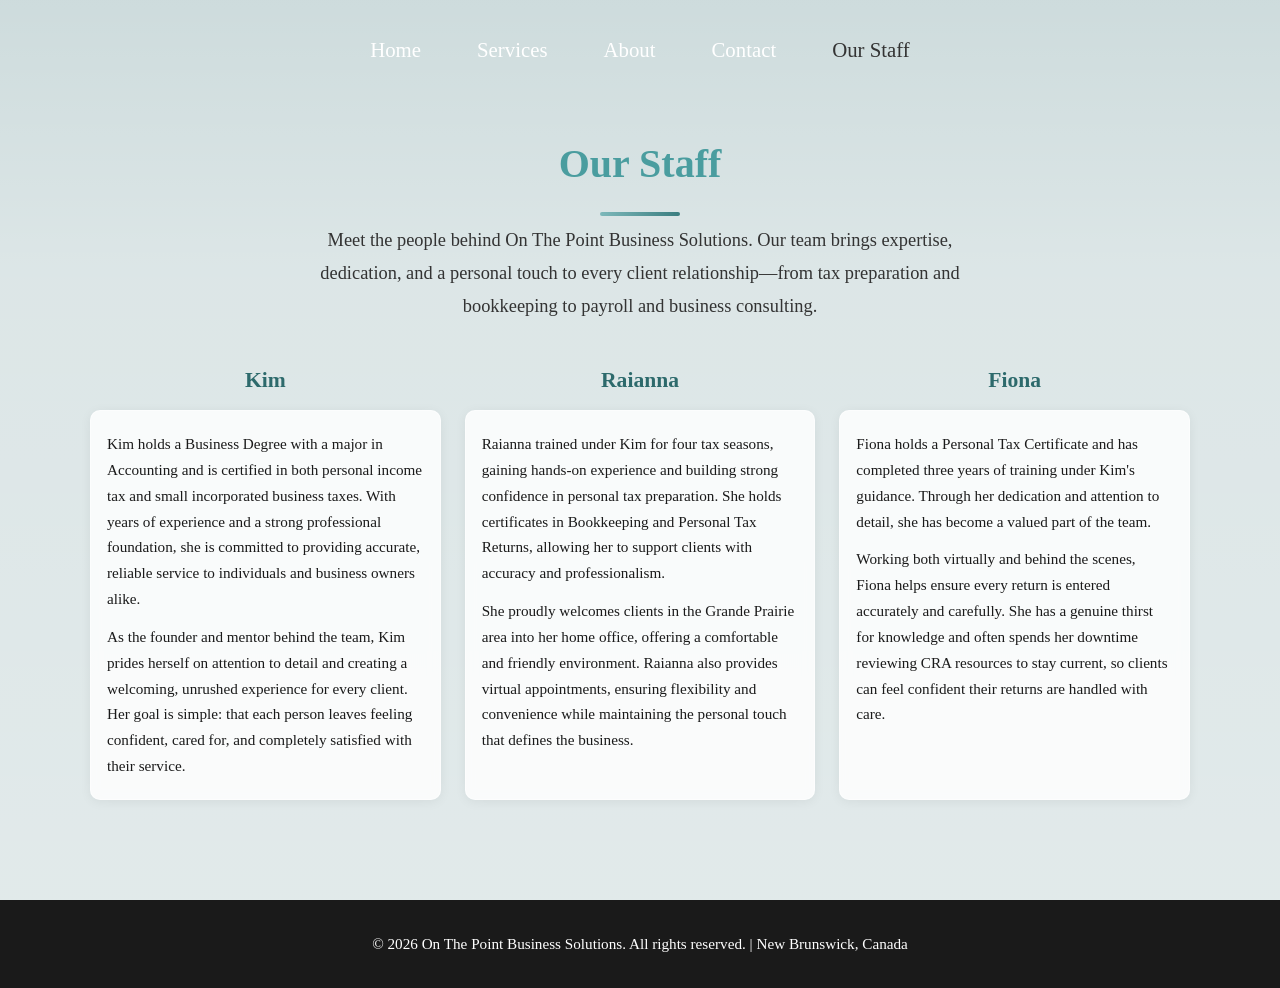
==== staff.html @ 5dba6160 "Add files via upload" ====
<!DOCTYPE html>
<html lang="en">
<head>
    <meta charset="UTF-8">
    <meta name="viewport" content="width=device-width, initial-scale=1.0">
    <title>Our Staff - On The Point Business Solutions</title>
    <link rel="stylesheet" href="styles.css">
    <link rel="stylesheet" href="https://cdnjs.cloudflare.com/ajax/libs/font-awesome/6.0.0/css/all.min.css">
    <style>
        /* All on canadapic – Our Staff bio above, then 3 columns: name above, description in white transparent boxes */
        .staff-hero {
            min-height: 100vh;
            background-image: url('canadapic.png');
            background-size: cover;
            background-position: center;
            background-repeat: no-repeat;
            background-color: #9cb8ba;
            padding: 6rem 1.5rem 4rem;
        }
        .staff-hero-overlay {
            position: absolute;
            inset: 0;
            background: linear-gradient(180deg, rgba(255,255,255,0.5) 0%, rgba(255,255,255,0.65) 30%, rgba(255,255,255,0.7) 100%);
            pointer-events: none;
        }
        .staff-hero-inner {
            position: relative;
            z-index: 1;
            max-width: 1100px;
            margin: 0 auto;
        }
        .staff-hero-inner .staff-title {
            text-align: center;
            margin-bottom: 0.5rem;
        }
        .staff-hero-inner .staff-intro {
            text-align: center;
            margin: 0 0 2.5rem 0;
            max-width: 680px;
            margin-left: auto;
            margin-right: auto;
            margin-bottom: 2.5rem;
        }
        .staff-columns {
            display: grid;
            grid-template-columns: repeat(3, 1fr);
            gap: 1.5rem;
            align-items: stretch;
        }
        .staff-column {
            display: flex;
            flex-direction: column;
            align-items: stretch;
        }
        .staff-name {
            font-size: 1.35rem;
            color: #2d6a6c;
            margin: 0 0 0.75rem 0;
            font-weight: 700;
            text-align: center;
        }
        .staff-bio-box {
            flex: 1;
            min-height: 280px;
            display: flex;
            flex-direction: column;
            background: rgba(255, 255, 255, 0.82);
            backdrop-filter: blur(6px);
            -webkit-backdrop-filter: blur(6px);
            padding: 1.25rem 1rem;
            border-radius: 10px;
            border: 1px solid rgba(255,255,255,0.5);
            box-shadow: 0 2px 12px rgba(0,0,0,0.06);
        }
        .staff-bio-box .staff-bio {
            margin: 0 0 0.75rem 0;
            font-size: 0.95rem;
            color: #1a1a1a;
            line-height: 1.7;
        }
        .staff-bio-box .staff-bio:last-child {
            margin-bottom: 0;
        }
        @media (max-width: 768px) {
            .staff-hero { padding: 5rem 1rem 3rem; }
            .staff-tabs {
                flex-wrap: wrap;
                justify-content: center;
                gap: 0.5rem;
                padding: 0.85rem 0.5rem;
            }
            .staff-tabs a { font-size: 0.95rem; padding: 0.5rem 0.75rem; }
            .staff-hero-inner .staff-title { font-size: 1.85rem; }
            .staff-hero-inner .staff-intro { font-size: 1rem; margin-bottom: 2rem; }
            .staff-columns { grid-template-columns: 1fr; gap: 1.5rem; }
            .staff-bio-box { min-height: 220px; }
            .staff-name { font-size: 1.25rem; }
            .staff-bio-box .staff-bio { font-size: 0.9rem; }
        }
    </style>
</head>
<body class="staff-page">
    <main class="staff-main">
        <section class="staff-hero">
            <nav class="staff-tabs">
                <a href="index.html">Home</a>
                <a href="index.html#services">Services</a>
                <a href="index.html#about">About</a>
                <a href="index.html#contact">Contact</a>
                <a href="staff.html" class="staff-nav-current">Our Staff</a>
            </nav>
            <div class="staff-hero-overlay"></div>
            <div class="staff-hero-inner">
                <h1 class="staff-title">Our Staff</h1>
                <p class="staff-intro">Meet the people behind On The Point Business Solutions. Our team brings expertise, dedication, and a personal touch to every client relationship—from tax preparation and bookkeeping to payroll and business consulting.</p>

                <div class="staff-columns">
                    <div class="staff-column">
                        <h2 class="staff-name">Kim</h2>
                        <div class="staff-bio-box">
                            <p class="staff-bio">Kim holds a Business Degree with a major in Accounting and is certified in both personal income tax and small incorporated business taxes. With years of experience and a strong professional foundation, she is committed to providing accurate, reliable service to individuals and business owners alike.</p>
                            <p class="staff-bio">As the founder and mentor behind the team, Kim prides herself on attention to detail and creating a welcoming, unrushed experience for every client. Her goal is simple: that each person leaves feeling confident, cared for, and completely satisfied with their service.</p>
                        </div>
                    </div>
                    <div class="staff-column">
                        <h2 class="staff-name">Raianna</h2>
                        <div class="staff-bio-box">
                            <p class="staff-bio">Raianna trained under Kim for four tax seasons, gaining hands-on experience and building strong confidence in personal tax preparation. She holds certificates in Bookkeeping and Personal Tax Returns, allowing her to support clients with accuracy and professionalism.</p>
                            <p class="staff-bio">She proudly welcomes clients in the Grande Prairie area into her home office, offering a comfortable and friendly environment. Raianna also provides virtual appointments, ensuring flexibility and convenience while maintaining the personal touch that defines the business.</p>
                        </div>
                    </div>
                    <div class="staff-column">
                        <h2 class="staff-name">Fiona</h2>
                        <div class="staff-bio-box">
                            <p class="staff-bio">Fiona holds a Personal Tax Certificate and has completed three years of training under Kim's guidance. Through her dedication and attention to detail, she has become a valued part of the team.</p>
                            <p class="staff-bio">Working both virtually and behind the scenes, Fiona helps ensure every return is entered accurately and carefully. She has a genuine thirst for knowledge and often spends her downtime reviewing CRA resources to stay current, so clients can feel confident their returns are handled with care.</p>
                        </div>
                    </div>
                </div>
            </div>
        </section>
    </main>

    <footer class="footer">
        <div class="container">
            <p>&copy; 2026 On The Point Business Solutions. All rights reserved. | New Brunswick, Canada</p>
        </div>
    </footer>

    <script src="script.js"></script>
</body>
</html>
---- styles.css ----
/* === MOBILE ONLY SERVICE DESCRIPTION BOX === */
@media (max-width: 768px) {
    .service-description-mobile {
        display: flex;
        flex-direction: column;
        align-items: center;
        justify-content: center;
        background: #fff;
        border-radius: 18px;
        box-shadow: 0 2px 12px rgba(0,0,0,0.10);
        padding: 24px 16px 18px 16px;
        margin: 32px auto 18px auto;
        max-width: 90vw;
        width: 90vw;
        text-align: center;
        z-index: 1001;
    }
    .service-description-mobile p {
        margin: 0 0 18px 0;
        font-size: 1.15rem;
        color: #222;
        font-family: 'Georgia', serif;
        font-weight: 500;
        line-height: 1.4;
    }
    .service-description-mobile .learn-more-btn {
        margin-top: 12px;
        padding: 14px 38px;
        font-size: 1.1rem;
        font-family: 'Georgia', serif;
        font-weight: 500;
        color: #fff;
        background: #6bb7b7;
        border: none;
        border-radius: 30px;
        cursor: pointer;
        box-shadow: 0 2px 8px rgba(0,0,0,0.10);
        outline: none;
        text-decoration: none;
        transition: background 0.2s, box-shadow 0.2s;
    }
    .service-description-mobile .learn-more-btn:hover {
        background: #4a8c8c;
        box-shadow: 0 4px 16px rgba(107,183,183,0.18);
    }
}
/* === FINAL CONSOLIDATED MOBILE CSS - only for mobile === */
@media (max-width: 768px) {
    /* Ensure services section is below hero with spacing on mobile */
    .services {
        margin-top: 0 !important;
        padding-top: 32px !important;
        background: rgba(255,255,255,0.85);
        border-radius: 18px 18px 0 0;
        box-shadow: 0 2px 12px rgba(0,0,0,0.08);
        max-width: 98vw;
        width: 98vw;
        margin-left: auto;
        margin-right: auto;
        position: relative;
        z-index: 2;
    }
    .services .container {
        padding: 0 8px 24px 8px !important;
    }
    .services-grid {
        display: flex;
        flex-direction: column;
        gap: 18px;
    }
    .service-card {
        background: #fff;
        border-radius: 12px;
        box-shadow: 0 1px 6px rgba(0,0,0,0.07);
        padding: 18px 12px;
        margin-bottom: 0;
        text-align: center;
    }
}
@media (max-width: 768px) {
    body {
        min-height: 100vh !important;
        background: url('stretchedout.png') no-repeat center center fixed !important;
        background-size: cover !important;
    }
    .hero {
        min-height: 100vh !important;
        background: none !important;
        display: flex !important;
        flex-direction: column !important;
        align-items: center !important;
        justify-content: flex-start !important;
        padding-top: 48px !important;
    }
    .navbar-container {
        display: flex;
        align-items: center;
        justify-content: space-between;
        width: 100%;
    }
    .hamburger {
        margin-left: auto;
        margin-right: 0;
        display: flex;
    }
    .nav-menu {
        position: absolute;
        top: 60px;
        right: 10px;
        background: rgba(255,255,255,0.97);
        border-radius: 12px;
        box-shadow: 0 2px 12px rgba(0,0,0,0.10);
        width: 180px;
        display: none;
        flex-direction: column;
        z-index: 1002;
    }
    .nav-menu.active {
        display: flex;
    }
    .nav-list {
        flex-direction: column;
        padding: 0;
        margin: 0;
    }
    .nav-item {
        width: 100%;
        text-align: right;
        padding: 12px 18px;
    }
    .nav-link {
        color: #222;
        font-size: 1.1rem;
        text-decoration: none;
        display: block;
        width: 100%;
    }
    .nav-link:active,
    .nav-link:focus {
        color: #6bb7b7;
    }
    .nav-menu,
    .nav-list,
    .nav-item {
        transition: all 0.2s;
    }
    .nav-menu {
        animation: dropdownFadeIn 0.25s;
    }
    @keyframes dropdownFadeIn {
        from { opacity: 0; transform: translateY(-10px); }
        to { opacity: 1; transform: translateY(0); }
    }
    /* Hide nav menu by default on mobile */
    .nav-menu {
        display: none;
    }
    .nav-menu.active {
        display: flex;
    }
    /* Hamburger always visible on mobile */
    .hamburger {
        display: flex !important;
    }
    /* Hide nav menu on desktop */
    @media (min-width: 769px) {
        .nav-menu {
            display: flex !important;
            position: static;
            background: none;
            box-shadow: none;
            width: auto;
        }
        .hamburger {
            display: none !important;
        }
    }
    .hero-solid-box {
        display: flex !important;
        flex-direction: column !important;
        align-items: center !important;
        justify-content: center !important;
        background: #fff !important;
        color: #222 !important;
        border-radius: 14px !important;
        box-shadow: 0 2px 12px rgba(0,0,0,0.10) !important;
        padding: 20px 8px 18px 8px !important;
        margin: 80px auto 18px auto !important;
        max-width: 90vw !important;
        width: 90vw !important;
        text-align: center !important;
        position: relative !important;
        z-index: 10 !important;
    }
    .hero-solid-message {
        font-size: 1.15rem !important;
        margin-bottom: 14px !important;
        line-height: 1.4 !important;
        text-align: center !important;
    }
    .hero-solid-btn {
        padding: 12px 32px !important;
        font-size: 1rem !important;
        margin-top: 8px !important;
        align-self: center !important;
    }
    .about {
        padding: 32px 0 24px 0 !important;
        background: linear-gradient(135deg, #ffffff 0%, rgba(176, 232, 224, 0.15) 100%) !important;
        display: flex !important;
        flex-direction: column !important;
        align-items: center !important;
        justify-content: center !important;
    }
    .about .container {
        width: 100vw !important;
        max-width: 100vw !important;
        padding: 0 8px !important;
        margin: 0 auto !important;
        display: flex !important;
        flex-direction: column !important;
        align-items: center !important;
    }
    .about h2 {
        color: #4a9d9f !important;
        text-align: center !important;
        font-size: 2rem !important;
        margin-bottom: 18px !important;
    }
    .about h2::after {
        content: '';
        display: block;
        width: 80px;
        height: 4px;
        background: linear-gradient(90deg, #7db8ba, #3a7d7f) !important;
        margin: 1rem auto 0 !important;
        border-radius: 2px !important;
    }
    .about-content {
        display: flex !important;
        flex-direction: column !important;
        align-items: center !important;
        width: 100vw !important;
    }
    .about-text {
        max-width: 90vw !important;
        margin: 0 auto !important;
        font-size: 1rem !important;
        color: #000 !important;
        text-align: center !important;
        background: #fff !important;
        padding: 12px 8px !important;
        border-radius: 8px !important;
        box-shadow: 0 2px 10px rgba(0,0,0,0.07) !important;
    }
}
/* === CONSOLIDATED MOBILE CSS === */
@media (max-width: 768px) {
    body {
        min-height: 100vh;
        background: #fff;
    }
    .hero {
        min-height: 100vh;
        background: url('stretchedout.png') no-repeat center center fixed;
        background-size: cover;
        display: flex;
        flex-direction: column;
        align-items: center;
        justify-content: flex-start;
        padding-top: 48px;
    }
    .hero-solid-box {
        display: flex;
        flex-direction: column;
        align-items: center;
        justify-content: center;
        background: #fff;
        color: #222;
        border-radius: 14px;
        box-shadow: 0 2px 12px rgba(0,0,0,0.10);
        padding: 20px 8px 18px 8px;
        margin: 80px auto 18px auto;
        max-width: 90vw;
        width: 90vw;
        text-align: center;
        position: relative;
        z-index: 10;
    }
    .hero-solid-message {
        font-size: 1.15rem;
        margin-bottom: 14px;
        line-height: 1.4;
        text-align: center;
    }
    .hero-solid-btn {
        padding: 12px 32px;
        font-size: 1rem;
        margin-top: 8px;
        align-self: center;
    }
    .about {
        padding: 32px 0 24px 0;
        background: linear-gradient(135deg, #ffffff 0%, rgba(176, 232, 224, 0.15) 100%);
        display: flex;
        flex-direction: column;
        align-items: center;
        justify-content: center;
    }
    .about .container {
        width: 100vw;
        max-width: 100vw;
        padding: 0 8px;
        margin: 0 auto;
        display: flex;
        flex-direction: column;
        align-items: center;
    }
    .about h2 {
        color: #4a9d9f;
        text-align: center;
        font-size: 2rem;
        margin-bottom: 18px;
    }
    .about h2::after {
        content: '';
        display: block;
        width: 80px;
        height: 4px;
        background: linear-gradient(90deg, #7db8ba, #3a7d7f);
        margin: 1rem auto 0;
        border-radius: 2px;
    }
    .about-content {
        display: flex;
        flex-direction: column;
        align-items: center;
        width: 100vw;
    }
    .about-text {
        max-width: 90vw;
        margin: 0 auto;
        font-size: 1rem;
        color: #000;
        text-align: center;
        background: #fff;
        padding: 12px 8px;
        border-radius: 8px;
        box-shadow: 0 2px 10px rgba(0,0,0,0.07);
    }
}
/* === HERO SOLID BOX (DESKTOP ONLY) === */
/* === HERO SOLID BOX (DESKTOP ONLY, CLONED FROM SCREENSHOT) === */
.hero-solid-box {
    display: flex;
    flex-direction: column;
    align-items: center;
    justify-content: center;
    background: rgba(255,255,255,0.75);
    border-radius: 20px;
    box-shadow: 0 4px 16px rgba(0,0,0,0.08);
    padding: 2rem 1rem;
    margin: 2rem auto;
    max-width: 90vw;
    position: relative;
    z-index: 2;
    display: flex;
    align-items: center;
    justify-content: center;
        font-size: 1.3rem;
        color: #222;
        text-align: left;
        position: relative;
        z-index: 3;
    color: #222;
    border-radius: 18px;
    box-shadow: 0 4px 24px rgba(0,0,0,0.13);
    padding: 36px 24px 32px 24px;
    margin: 48px auto 32px auto;
    max-width: 600px;
    width: 90vw;
    text-align: center;
}
.hero-solid-message {
    font-size: 1.5rem;
    font-family: 'Georgia', serif;
    font-weight: 500;
    margin-bottom: 32px;
}
.hero-solid-btn {
    display: inline-block;
    padding: 18px 56px;
    font-size: 1.2rem;
    font-family: 'Georgia', serif;
    font-weight: 700;
    color: #fff;
    background: #6bb7b7;
    border: none;
    border-radius: 30px;
    cursor: pointer;
    box-shadow: 0 2px 16px rgba(0,0,0,0.10);
    outline: none;
    text-decoration: none;
    transition: background 0.2s, box-shadow 0.2s;
}
.hero-solid-btn:hover {
    background: #4a8c8c;
    box-shadow: 0 4px 24px rgba(107,183,183,0.18);
}
@media (max-width: 768px) {
                    .hero {
                        min-height: 100vh;
                        background: url('stretchedout.png') no-repeat center center fixed;
                        background-size: cover;
                        display: flex;
                        flex-direction: column;
                        align-items: center;
                        justify-content: flex-start;
                        padding-top: 48px;
                    }
                    .hero-solid-box {
                        display: flex;
                        flex-direction: column;
                        align-items: center;
                        justify-content: center;
                        background: #fff;
                        color: #222;
                        border-radius: 14px;
                        box-shadow: 0 2px 12px rgba(0,0,0,0.10);
                        padding: 20px 8px 18px 8px;
                        margin: 80px auto 18px auto;
                        max-width: 90vw;
                        width: 90vw;
                        text-align: center;
                        position: relative;
                        z-index: 10;
                    }
                    .hero-solid-message {
                        font-size: 1.15rem;
                        margin-bottom: 14px;
                        line-height: 1.4;
                        text-align: center;
                    }
                    .hero-solid-btn {
                        padding: 12px 32px;
                        font-size: 1rem;
                        margin-top: 8px;
                        align-self: center;
                    }
                    .about {
                        padding: 32px 0 24px 0;
                        background: linear-gradient(135deg, #ffffff 0%, rgba(176, 232, 224, 0.15) 100%);
                        display: flex;
                        flex-direction: column;
                        align-items: center;
                        justify-content: center;
                    }
                    .about .container {
                        width: 100vw;
                        max-width: 100vw;
                        padding: 0 8px;
                        margin: 0 auto;
                        display: flex;
                        flex-direction: column;
                        align-items: center;
                    }
                    .about h2 {
                        color: #4a9d9f;
                        text-align: center;
                        font-size: 2rem;
                        margin-bottom: 18px;
                    }
                    .about h2::after {
                        content: '';
                        display: block;
                        width: 80px;
                        height: 4px;
                        background: linear-gradient(90deg, #7db8ba, #3a7d7f);
                        margin: 1rem auto 0;
                        border-radius: 2px;
                    }
                    .about-content {
                        display: flex;
                        flex-direction: column;
                        align-items: center;
                        width: 100vw;
                    }
                    .about-text {
                        max-width: 90vw;
                        margin: 0 auto;
                        font-size: 1rem;
                        color: #000;
                        text-align: center;
                        background: #fff;
                        padding: 12px 8px;
                        border-radius: 8px;
                        box-shadow: 0 2px 10px rgba(0,0,0,0.07);
                    }
                /* About section mobile styling */
                .about {
                    padding: 32px 0 24px 0;
                    background: linear-gradient(135deg, #ffffff 0%, rgba(176, 232, 224, 0.15) 100%);
                    display: flex;
                    flex-direction: column;
                    align-items: center;
                    justify-content: center;
                }
                .about .container {
                    width: 100vw;
                    max-width: 100vw;
                    padding: 0 8px;
                    margin: 0 auto;
                    display: flex;
                    flex-direction: column;
                    align-items: center;
                }
                .about h2 {
                    color: #4a9d9f;
                    text-align: center;
                    font-size: 2rem;
                    margin-bottom: 18px;
                }
                .about h2::after {
                    content: '';
                    display: block;
                    width: 80px;
                    height: 4px;
                    background: linear-gradient(90deg, #7db8ba, #3a7d7f);
                    margin: 1rem auto 0;
                    border-radius: 2px;
                }
                .about-content {
                    display: flex;
                    flex-direction: column;
                    align-items: center;
                    width: 100vw;
                }
                .about-text {
                    max-width: 98vw;
                    margin: 0 auto;
                    font-size: 1rem;
                    color: #000;
                    text-align: center;
                    background: #fff;
                    padding: 12px 8px;
                    border-radius: 8px;
                    box-shadow: 0 2px 10px rgba(0,0,0,0.07);
                }
            /* Center all main sections and fix business description */
            .services, .about, .contact {
                padding-top: 0;
                margin-top: 0;
                display: flex;
                flex-direction: column;
                align-items: center;
                justify-content: center;
                background: #fff;
            }
            .services .container, .about .container, .contact .container {
                width: 100vw;
                max-width: 100vw;
                padding: 0 8px;
                margin: 0 auto;
                display: flex;
                flex-direction: column;
                align-items: center;
            }
            .services h2, .about h2, .contact h2 {
                text-align: center;
                margin-left: 0;
                margin-right: 0;
            }
            .about-content {
                display: flex;
                flex-direction: column;
                align-items: center;
                width: 100vw;
            }
            .about-text {
                max-width: 98vw;
                margin: 0 auto;
                font-size: 1rem;
                color: #000;
                text-align: center;
                background: #fff;
                padding: 12px 8px;
                border-radius: 8px;
            }
            .contact-wrapper {
                display: flex;
                flex-direction: column;
                align-items: center;
                gap: 18px;
                width: 100vw;
            }
            .contact-info, .contact-form {
                width: 98vw;
                max-width: 400px;
                margin: 0 auto;
                background: #fff;
                border-radius: 14px;
                box-shadow: 0 2px 10px rgba(0,0,0,0.07);
                padding: 18px 10px;
                text-align: center;
            }
            .hero-solid-box {
                display: flex;
                flex-direction: column;
                align-items: center;
                justify-content: center;
                background: #fff;
                color: #222;
                border-radius: 14px;
                box-shadow: 0 2px 12px rgba(0,0,0,0.10);
                padding: 20px 8px 18px 8px;
                margin: 80px auto 18px auto;
                max-width: 96vw;
                width: 96vw;
                text-align: center;
                position: relative;
                top: 0;
                left: 0;
                z-index: 10;
            }
            .hero-solid-message {
                font-size: 1.08rem;
                margin-bottom: 14px;
                line-height: 1.4;
                text-align: center;
            }
            .hero-solid-btn {
                padding: 12px 32px;
                font-size: 1rem;
                margin-top: 8px;
                align-self: center;
            }
            .service-card {
                text-align: center;
                align-items: center;
                margin: 0 auto;
            }
        /* Balance and center Services section */
        .services {
            padding: 32px 0 24px 0;
            background: #f9f9f9;
            text-align: center;
        }
        .services .container {
            padding: 0 8px;
        }
        .services h2 {
            margin-bottom: 18px;
            font-size: 1.3rem;
        }
        .services-grid {
            display: flex;
            flex-direction: column;
            align-items: center;
            gap: 18px;
        }
        .service-card {
            margin: 0 auto;
            width: 95vw;
            max-width: 340px;
            background: #fff;
            border-radius: 14px;
            box-shadow: 0 2px 10px rgba(0,0,0,0.07);
            padding: 18px 10px;
            text-align: center;
        }
        /* Balance and center About section */
        .about {
            padding: 32px 0 24px 0;
            background: #fff;
            text-align: left;
            display: flex;
            flex-direction: column;
            align-items: flex-start;
        }
        .about .container {
            padding: 0 8px;
            margin: 0 auto;
            max-width: 98vw;
        }
        .about h2 {
            margin-bottom: 14px;
            font-size: 1.2rem;
            text-align: left;
            margin-left: 8px;
        }
        .about-content {
            display: flex;
            flex-direction: column;
            align-items: flex-start;
        }
        .about-text {
            max-width: 98vw;
            margin: 0 0 0 8px;
            font-size: 1rem;
            color: #333;
            text-align: left;
        }
        /* Balance and center Contact section */
        .contact {
            padding: 32px 0 32px 0;
            background: #f9f9f9;
            text-align: center;
        }
        .contact .container {
            padding: 0 8px;
        }
        .contact h2 {
            margin-bottom: 14px;
            font-size: 1.2rem;
        }
        .contact-wrapper {
            display: flex;
            flex-direction: column;
            align-items: flex-start;
            gap: 18px;
            padding-left: 8px;
        }
        .contact-info, .contact-form {
            width: 98vw;
            max-width: 400px;
            margin: 0 0 0 0;
            background: #fff;
            border-radius: 14px;
            box-shadow: 0 2px 10px rgba(0,0,0,0.07);
            padding: 18px 10px;
            text-align: left;
        }
            /* Ensure Services box and hero message are present and styled */
            .hero-solid-box {
                display: flex;
                flex-direction: column;
                align-items: flex-start;
                justify-content: center;
                background: #fff;
                color: #222;
                border-radius: 14px;
                box-shadow: 0 2px 12px rgba(0,0,0,0.10);
                padding: 20px 8px 18px 8px;
                margin: 80px auto 18px 8px;
                max-width: 96vw;
                width: 96vw;
                text-align: left;
                position: relative;
                top: 0;
                left: 0;
                z-index: 10;
            }
            .hero-solid-message {
                font-size: 1.08rem;
                margin-bottom: 14px;
                line-height: 1.4;
                text-align: left;
            }
            .hero-solid-btn {
                padding: 12px 32px;
                font-size: 1rem;
                margin-top: 8px;
                align-self: flex-start;
            }
            .services {
                margin-left: 0;
                align-items: flex-start;
            }
            .service-card {
                text-align: left;
                align-items: flex-start;
                margin-left: 8px;
            }
        .footer {
            padding: 18px 0 10px 0;
            background: #fff;
            text-align: center;
            font-size: 0.95rem;
        }
    .hero-solid-box {
        display: flex;
        flex-direction: column;
        align-items: center;
        justify-content: center;
        background: #fff;
        color: #222;
        border-radius: 14px;
        box-shadow: 0 2px 12px rgba(0,0,0,0.10);
        padding: 20px 8px 18px 8px;
        margin: 80px auto 18px auto;
        max-width: 96vw;
        width: 96vw;
        text-align: center;
        position: relative;
        top: 0;
        left: 0;
        z-index: 10;
    }
    .hero-solid-message {
        font-size: 1.08rem;
        margin-bottom: 14px;
        line-height: 1.4;
    }
    .hero-solid-btn {
        padding: 12px 32px;
        font-size: 1rem;
        margin-top: 8px;
    }
    .hero-content {
        display: flex;
        flex-direction: column;
        align-items: center;
        justify-content: flex-start;
        min-height: 60vh;
        width: 100vw;
        padding: 0;
        margin: 0;
    }
    .hero {
        background: #fff !important;
        min-height: 100vh !important;
        width: 100vw !important;
        padding: 0 !important;
        margin: 0 !important;
        box-sizing: border-box !important;
        display: block !important;
        overflow-x: hidden !important;
    }
    header.navbar, .navbar {
        position: fixed !important;
        top: 0;
        left: 0;
        width: 100vw;
        z-index: 100;
        background: #fff !important;
        box-shadow: 0 2px 8px rgba(0,0,0,0.04) !important;
    }
}
/* === MOBILE ONLY HERO MESSAGE CSS (BRAND NEW) === */
@media (max-width: 768px) {
        .hero-service-description-mobile {
            display: flex;
            flex-direction: column;
            align-items: center;
            justify-content: center;
            background: #f0f0f0;
            border-radius: 18px;
            box-shadow: 0 2px 12px rgba(0,0,0,0.10);
            padding: 18px 12px 14px 12px;
            margin: 18px auto 12px auto;
            max-width: 340px;
            width: 90vw;
            text-align: center;
            z-index: 1001;
        }
        .hero-service-description-mobile h3 {
            margin: 0 0 8px 0;
            font-size: 1.2rem;
            color: #333;
            font-family: 'Georgia', serif;
        }
        .hero-service-description-mobile p {
            margin: 0;
            font-size: 1rem;
            color: #444;
            font-family: 'Georgia', serif;
        }
    /* Center service descriptions and add grey background */
    .services .services-grid {
        display: flex;
        flex-direction: column;
        align-items: center;
        justify-content: center;
        gap: 24px;
    }
    .services .service-card {
        background: #f0f0f0;
        border-radius: 16px;
        padding: 24px 18px;
        margin: 0 auto;
        max-width: 340px;
        width: 90vw;
        box-shadow: 0 2px 12px rgba(0,0,0,0.07);
        display: flex;
        flex-direction: column;
        align-items: center;
        text-align: center;
    }
    .services .service-card h3,
    .services .service-card p {
        text-align: center;
        margin-left: auto;
        margin-right: auto;
    }
    .hero-mobile-message {
        display: flex;
        flex-direction: column;
        align-items: center;
        justify-content: center;
        position: absolute;
        left: 50%;
        top: 60%;
        transform: translate(-50%, 0);
        width: 90vw;
        background: #fff;
        border-radius: 16px;
        box-shadow: 0 2px 12px rgba(0,0,0,0.10);
        padding: 18px 10px;
        text-align: center;
        font-family: 'Georgia', serif;
        font-size: 1.1rem;
        color: #222;
        font-weight: 400;
        z-index: 1000;
    /* removed stray closing brace */
    .hero-mobile-message .learn-more-btn {
        margin-top: 12px;
        padding: 10px 28px;
        font-size: 1rem;
        font-family: 'Georgia', serif;
        font-weight: 500;
        color: #fff;
        background: #6bb7b7;
        border: none;
        border-radius: 30px;
        cursor: pointer;
        box-shadow: 0 2px 8px rgba(0,0,0,0.10);
        outline: none;
        text-decoration: none;
        transition: background 0.2s, box-shadow 0.2s;
    }
    .hero-mobile-message .learn-more-btn:hover {
        background: #4a8c8c;
        box-shadow: 0 4px 16px rgba(107,183,183,0.18);
    }
}

.hero-mobile-message .learn-more-btn {
    display: inline-block;
    margin-top: 18px;
    padding: 12px 32px;
    font-size: 1.1rem;
    font-family: 'Georgia', serif;
    font-weight: 500;
    color: #fff;
    background: #8fc3c3;
    border: none;
    border-radius: 50px;
    cursor: pointer;
    box-shadow: 0 2px 16px rgba(0,0,0,0.10);
    outline: none;
    text-decoration: none;
    transition: background 0.2s, box-shadow 0.2s;
}

/* Removed duplicate/invalid nested @media and stray properties */
@media (max-width: 768px) {
    .hero-mobile-message {
        display: flex !important;
        flex-direction: column !important;
        align-items: center !important;
        justify-content: center !important;
        position: absolute !important;
        left: 50% !important;
        top: 62% !important;
        transform: translate(-50%, -50%) !important;
        width: 75vw !important;
        max-width: 90vw !important;
        min-height: 120px !important;
        min-width: 180px !important;
        background: rgba(255,255,255,0.97) !important;
        border-radius: 18px !important;
        box-shadow: 0 4px 32px rgba(0,0,0,0.10) !important;
        padding: 16px 10px !important;
        text-align: center !important;
        font-family: 'Georgia', serif !important;
        font-size: 1.13rem !important;
        color: #222 !important;
        font-weight: 400 !important;
        z-index: 9999 !important;
        opacity: 1 !important;
        visibility: visible !important;
        pointer-events: auto !important;
    }
    .hero-mobile-message .learn-more-btn {
        display: inline-block !important;
        margin-top: 18px !important;
        padding: 14px 38px !important;
        font-size: 1.1rem !important;
        font-family: 'Georgia', serif !important;
        font-weight: 500 !important;
        color: #fff !important;
        background: #6bb7b7 !important;
        border: none !important;
        border-radius: 30px !important;
        cursor: pointer !important;
        box-shadow: 0 2px 8px rgba(0,0,0,0.10) !important;
        outline: none !important;
        text-decoration: none !important;
    }
    .hero-mobile-message .learn-more-btn:hover {
        background: #4a8c8c !important;
        box-shadow: 0 4px 16px rgba(107,183,183,0.18) !important;
    }
    .hero {
        background-image: url("stretchedout.png") !important;
        background-size: cover !important;
        background-repeat: no-repeat !important;
        background-position: top center !important;
        background-color: #7db8ba;
        height: 100dvh !important;
        min-height: 100vh !important;
        width: 100vw !important;
        padding: 0 !important;
        margin: 0 !important;
        box-sizing: border-box !important;
        display: block !important;
        overflow: hidden !important;
    }
}
@media (max-width: 768px) {
    .hero {
        background: #fff !important;
        height: 100dvh !important;
        min-height: 100vh !important;
        width: 100vw !important;
        padding: 0 !important;
        margin: 0 !important;
        box-sizing: border-box !important;
        display: block !important;
        overflow: hidden !important;
    }
    /* Add white background above services section */
    .services::before {
        content: "";
        display: block;
        width: 100vw;
        height: 40px;
        background: #fff;
        margin-bottom: 0;
    }
    .homepage-banner {
        display: none !important;
    }
    body {
        background: none !important;
        min-height: 100vh;
    }
    header.navbar, .navbar {
        position: absolute !important;
        top: 0;
        left: 0;
        width: 100%;
        z-index: 10;
        background: transparent !important;
        box-shadow: none !important;
    }
    .logo, .hamburger span, .hamburger {
        color: #fff !important;
        fill: #fff !important;
    }
    /* .hero empty block removed */
    .homepage-banner {
        margin: 60vh auto 0 auto;
        padding: 6px 10px 6px 10px;
        max-width: 48vw;
        width: 48vw;
        font-size: 0.6rem;
        border-radius: 12px;
        background: rgba(255,255,255,0.85);
        box-shadow: 0 2px 12px rgba(0,0,0,0.08);
    }
    .homepage-banner {
        margin: 0 auto 2vh auto;
        padding: 8px 12px 8px 12px;
        max-width: 60vw;
        width: 60vw;
        font-size: 0.7rem;
        border-radius: 14px;
        background: rgba(255,255,255,0.85);
        box-shadow: 0 2px 12px rgba(0,0,0,0.08);
    }
    .homepage-banner-text {
        font-size: 0.7rem;
    }
    .homepage-learn-more-btn {
        padding: 7px 18px;
        font-size: 0.7rem;
    }
    .homepage-banner-text {
        font-size: 1.1rem;
    }
    .homepage-learn-more-btn {
        padding: 14px 38px;
        font-size: 1.1rem;
    }
    .logo {
        height: 90px !important;
        width: auto !important;
        margin-top: 12px !important;
        margin-bottom: 12px !important;
        display: inline-block !important;
        vertical-align: middle !important;
    }
    .hamburger {
        height: 54px !important;
        width: 54px !important;
        margin-top: 24px !important;
        margin-bottom: 12px !important;
        display: inline-flex !important;
        align-items: center !important;
        justify-content: center !important;
        vertical-align: middle !important;
    }
    .floating-hero-banner {
        display: inline-block !important;
        position: absolute !important;
        left: 50% !important;
        top: 32vh !important;
        transform: translate(-50%, -50%) !important;
        background: rgba(255,255,255,0.92) !important;
        box-shadow: 0 4px 32px rgba(0,0,0,0.10) !important;
        border-radius: 12px !important;
        padding: 10px 18px 10px 18px !important;
        font-size: 1.09rem !important;
        max-width: 98vw !important;
        width: auto !important;
        min-width: 0 !important;
        text-align: center !important;
        font-family: 'Georgia', serif !important;
        color: #222 !important;
        font-weight: 400 !important;
        z-index: 20 !important;
    }
    }
    .hamburger {
        margin-top: 24px !important;
    }
    }
    .services,
    .about,
    .contact {
        padding-top: 0;
        margin-top: 0;
    }
/* Homepage Banner Box (Bottom Center) */
.homepage-banner {
    position: relative;
    display: flex;
    flex-direction: column;
    align-items: center;
    justify-content: center;
    margin: 120px auto 0 auto;
    background: rgba(255, 255, 255, 0.75);
    box-shadow: 0 4px 32px rgba(0,0,0,0.10);
    border-radius: 24px;
    padding: 36px 48px 32px 48px;
    max-width: 700px;
    width: 90%;
    text-align: center;
    font-family: 'Georgia', serif;
    font-size: 1.35rem;
    color: #222;
    font-weight: 400;
}

.homepage-banner-text {
    font-size: 1.25rem;
    color: #222;
    font-family: 'Georgia', serif;
}

.homepage-learn-more-btn {
    display: inline-block;
    margin-top: 18px;
    padding: 14px 38px;
    font-size: 1.1rem;
    font-family: 'Georgia', serif;
    font-weight: 500;
    color: #fff;
    background: #6bb7b7;
    border: none;
    border-radius: 30px;
    cursor: pointer;
    box-shadow: 0 2px 8px rgba(0,0,0,0.10);
    outline: none;
    transition: background 0.2s, box-shadow 0.2s;
    text-decoration: none;
}

.homepage-learn-more-btn:hover {
    background: #4a8c8c;
    box-shadow: 0 4px 16px rgba(107,183,183,0.18);
}
/* ============================================
   ON THE POINT BUSINESS SOLUTIONS - STYLES
   Ocean Blue & Warm Friendly Color Scheme
   ============================================ */

@import url('https://fonts.googleapis.com/css2?family=Cormorant+Garamond:wght@400;500;600;700&display=swap');

* {
    margin: 0;
    padding: 0;
    box-sizing: border-box;
}

:root {
    --primary-teal: #4a9d9f;
    --light-teal: #7db8ba;
    --aqua-blue: #5bb3b5;
    --mint-bg: #d4ede8;
    --soft-turq: #b0e8e0;
    --warm-cream: #f5f3f0;
    --text-dark: #333333;
    --text-light: #666666;
    --darker-teal: #3a7d7f;
    --white: #ffffff;
}

body {
    font-family: 'Cormorant Garamond', serif;
    line-height: 1.6;
    color: var(--text-dark);
    background-image: url('unblurred.png');
    background-repeat: no-repeat;
    background-position: center top;
    background-size: cover;
    background-color: #7db8ba;
    background-attachment: fixed;
    border: none;
    outline: none;
    margin: 0;
    padding: 0;
}

header {
    border: none !important;
    outline: none !important;
    box-shadow: none !important;
}

/* ============================================
   NAVIGATION & HEADER
   ============================================ */

.navbar {
    background: transparent;

/* MOBILE ONLY HERO MESSAGE CSS */
@media (max-width: 768px) {
    .hero-mobile-message {
        display: flex;
        flex-direction: column;
        align-items: center;
        justify-content: center;
        position: absolute;
        left: 50%;
        top: 60%;
        transform: translate(-50%, 0);
        width: 90vw;
        background: #fff;
        border-radius: 16px;
        box-shadow: 0 2px 12px rgba(0,0,0,0.10);
        padding: 18px 10px;
        text-align: center;
        font-family: 'Georgia', serif;
        font-size: 1.1rem;
        color: #222;
        font-weight: 400;
        z-index: 1000;
    }
    .hero-mobile-message .learn-more-btn {
        margin-top: 12px;
        padding: 10px 28px;
        font-size: 1rem;
        font-family: 'Georgia', serif;
        font-weight: 500;
        color: #fff;
        background: #6bb7b7;
        border: none;
        border-radius: 30px;
        cursor: pointer;
        box-shadow: 0 2px 8px rgba(0,0,0,0.10);
        outline: none;
        text-decoration: none;
        transition: background 0.2s, box-shadow 0.2s;
    }
    .hero-mobile-message .learn-more-btn:hover {
        background: #4a8c8c;
        box-shadow: 0 4px 16px rgba(107,183,183,0.18);
    }
}

    padding: 0;

    z-index: 1000;
    border-bottom: none;
    box-shadow: none;
    margin: 0;
    border: none;
}

.navbar-container {
    max-width: 1400px;
    margin: 0 auto;
    padding: 0 1rem;
    display: flex;
    justify-content: space-between;
    align-items: flex-start;
    border: none;
    border-bottom: none;
}

.logo-section {
    display: flex;
    align-items: flex-start;
    justify-content: flex-start;
    flex: 1;
    border: none;
    border-bottom: none;
    padding-left: 0px;
    padding-top: 40px;
    position: relative;
    min-height: 300px;
}

.logo-description {
    position: relative;
    top: 0;
    left: 0;
    transform: none;
    margin: 38px auto 24px auto;
    width: 96%;
    max-width: 750px;
    text-align: center;
    color: #1a3a4a;
    font-size: 2.1rem;
    font-weight: 600;
    background: linear-gradient(90deg, #e0f7fa 0%, #fff 100%);
        margin: 38px auto 24px auto;
        width: 90%;
        max-width: 600px;
        text-align: center;
        color: #1a3a4a;
        font-size: 2.1rem;
        font-weight: 600;
        background: linear-gradient(90deg, #e0f7fa 0%, #fff 100%);
        padding: 32px 40px 32px 40px;
        border-radius: 18px;
        box-shadow: 0 6px 32px rgba(0,0,0,0.10);
        letter-spacing: 0.02em;
        line-height: 1.5;
        font-family: 'Segoe UI', 'Arial Rounded MT Bold', Arial, sans-serif;
        z-index: 2;
        transition: box-shadow 0.3s;
        border: 2px solid #b2ebf2;
        font-weight: 700;
        color: #fff;
        background: linear-gradient(90deg, #4fc3f7 0%, #0097a7 100%);
        border: none;
        border-radius: 32px;
        box-shadow: 0 4px 24px rgba(79,195,247,0.18);
        cursor: pointer;
        text-decoration: none;
        letter-spacing: 0.04em;
        transition: background 0.2s, box-shadow 0.2s, transform 0.2s;
        animation: strobe-btn 1.2s infinite alternate;
    }

    @keyframes strobe-btn {
        0% {
            box-shadow: 0 0 0 0 rgba(79,195,247,0.5), 0 4px 24px rgba(79,195,247,0.18);
            transform: scale(1);
        }
        100% {
            box-shadow: 0 0 24px 12px rgba(79,195,247,0.18), 0 4px 24px rgba(79,195,247,0.18);
            transform: scale(1.04);
        }
    }
.learn-more-btn {
    display: inline-block;
    margin-top: 18px;
    padding: 12px 32px;
    font-size: 1.1rem;
    font-weight: bold;
    color: #fff;
    background: var(--primary-teal);
    border: none;
    border-radius: 30px;
    cursor: pointer;
    box-shadow: 0 2px 8px rgba(0,0,0,0.10);
    outline: none;
    animation: strobe 1.2s infinite alternate;
    transition: background 0.2s;
    text-decoration: none;
}

.learn-more-btn:hover {
    background: var(--darker-teal);
}

@keyframes strobe {
    0% { box-shadow: 0 0 0 0 rgba(90,200,200,0.5); }
    100% { box-shadow: 0 0 16px 8px rgba(90,200,200,0.25); }
}

.logo {
    height: 250px;
    width: auto;
    opacity: 1;
    filter: drop-shadow(0 2px 6px rgba(0, 0, 0, 0.15));
    mix-blend-mode: multiply;
    border: none;
    border-bottom: none;
    margin-top: 0;
    margin-left: 0;
}

.hamburger {
    display: none;
    flex-direction: column;
    background: none;
    border: none;
    cursor: pointer;
    padding: 0.5rem;
}

.hamburger span {
    width: 25px;
    height: 3px;
    background-color: var(--white);
    margin: 5px 0;
    transition: 0.3s;
    border-radius: 2px;
}

.hamburger.active span:nth-child(1) {
    transform: rotate(-45deg) translate(-5px, 6px);
}

.hamburger.active span:nth-child(2) {
    opacity: 0;
}

.hamburger.active span:nth-child(3) {
    transform: rotate(45deg) translate(-5px, -6px);
}

.nav-menu {
    display: flex;
    align-items: flex-end;
    margin-top: 130px;
}

.nav-list {
    list-style: none;
    display: flex;
    gap: 1rem;
}

.nav-item {
    position: relative;
}

.nav-link {
    color: var(--white);
    text-decoration: none;
    font-weight: 500;
    padding: 0.8rem 1.5rem;
    transition: 0.3s;
    display: flex;
    align-items: center;
    gap: 0.5rem;
    font-size: 1.3rem;
    position: relative;
}

.nav-link::before {
    content: '';
    position: absolute;
    inset: -15px;
    background: radial-gradient(circle, rgba(255, 255, 255, 0.45) 0%, rgba(255, 255, 255, 0) 70%);
    border-radius: 50%;
    animation: lighthouse-strobe 2s ease-in-out infinite;
    pointer-events: none;
    z-index: -1;
}

@keyframes lighthouse-strobe {
    0% {
        opacity: 0;
    }
    50% {
        opacity: 1;
    }
    100% {
        opacity: 0;
    }
}

.nav-link:hover {
    color: var(--sky-blue);
}

/* Dropdown Menu */
.dropdown {
    position: relative;
}

.dropdown-menu {
    display: none;
    position: absolute;
    body {
        min-height: 100vh;
        background: url('stretchedout.png') no-repeat center center fixed;
        background-size: cover;
    }
    .homepage-banner {
        position: absolute;
        top: 25%;
        left: 50%;
        transform: translate(-50%, -50%);
        background: rgba(255,255,255,0.7);
        padding: 18px 16px;
        border-radius: 12px;
        max-width: 90vw;
        box-shadow: 0 4px 20px rgba(0,0,0,0.18);
        font-size: 1.15rem;
        color: #20343d;
        text-align: center;
        z-index: 10;
        border: none;
    }
    .hero-solid-box {
        display: none;
    }
    display: block;
    color: var(--white);
    padding: 0.75rem 1.5rem;
    text-decoration: none;
    transition: 0.3s;
}

.dropdown-menu a:hover {
    background-color: var(--ocean-blue);
    padding-left: 2rem;
}

.dropdown-toggle i {
    font-size: 0.8rem;
    transition: 0.3s;
}

.dropdown:hover .dropdown-toggle i {
    transform: rotate(180deg);
}

/* ============================================
   HERO SECTION
   ============================================ */

.hero {
    background: transparent;
    padding: 0 2rem 20rem;
    text-align: center;
    color: var(--white);
    position: relative;
    overflow: hidden;
    margin-top: 0;
    padding-top: 0;
    min-height: 70vh;
}

.hero-content {
    position: relative;
    z-index: 1;
    padding-top: 5vh;
}

.hero-content h1 {
    font-size: 3rem;
    margin-bottom: 1rem;
    text-shadow: 2px 2px 8px rgba(0, 0, 0, 0.2);
    color: var(--white);
}

.hero-content p {
    font-size: 1.5rem;
    margin-bottom: 2rem;
    opacity: 1;
    color: var(--white);
    text-shadow: 1px 1px 4px rgba(0, 0, 0, 0.15);
}

.cta-button {
    background: linear-gradient(135deg, var(--darker-teal) 0%, var(--primary-teal) 100%);
    color: var(--white);
    border: none;
    padding: 1rem 2.5rem;
    font-size: 1rem;
    border-radius: 50px;
    cursor: pointer;
    transition: 0.3s;
    font-weight: 600;
    box-shadow: 0 4px 15px rgba(58, 125, 127, 0.25);
    position: relative;
    margin: 1rem 0;
}

.cta-button::before {
    content: '';
    position: absolute;
    inset: -20px;
    background: radial-gradient(circle, rgba(255, 255, 255, 0.45) 0%, rgba(255, 255, 255, 0) 70%);
    border-radius: 50%;
    animation: lighthouse-strobe 2s ease-in-out infinite;
    pointer-events: none;
    z-index: -1;
}

.lighthouse-cta-wrapper {
    display: flex;
    flex-direction: column;
    align-items: center;
    gap: 1rem;
}

.lighthouse-icon-top {
    font-size: 3rem;
    color: rgba(255, 255, 255, 0.9);
    animation: light-pulse 2s ease-in-out infinite;
}

.lighthouse-icon-bottom {
    width: 50px;
    height: 60px;
    color: rgba(255, 255, 255, 0.85);
}

.lighthouse-svg {
    width: 100%;
    height: 100%;
    filter: drop-shadow(0 2px 4px rgba(0, 0, 0, 0.1));
}

.cta-tagline {
    font-size: 1.8rem;
    font-weight: 500;
    color: var(--white);
    margin: 0;
    text-shadow: 2px 2px 6px rgba(0, 0, 0, 0.15);
    letter-spacing: 0.5px;
}

.cta-subtext {
    font-size: 1.2rem;
    font-style: italic;
    color: rgba(255, 255, 255, 0.9);
    margin: 0.5rem 0 0;
    font-weight: 300;
}

@keyframes light-pulse {
    0%, 100% {
        opacity: 0.7;
        transform: scale(1);
    }
    50% {
        opacity: 1;
        transform: scale(1.1);
    }
}

.cta-button:hover {
    transform: translateY(-2px);
    box-shadow: 0 6px 20px rgba(58, 125, 127, 0.35);
}

/* ============================================
   CONTAINER & GENERAL LAYOUT
   ============================================ */

.container {
    max-width: 1200px;
    margin: 0 auto;
    padding: 0 2rem;
}

/* ============================================
   SERVICES SECTION
   ============================================ */

.services {
    width: 100%;
    max-width: 100%;
    box-sizing: border-box;
    padding: 6rem 2rem;
    background-color: #e8dcc8;
    background-image: 
        radial-gradient(circle at 20% 50%, rgba(139, 119, 101, 0.1) 1px, transparent 1px),
        radial-gradient(circle at 60% 70%, rgba(139, 119, 101, 0.1) 1px, transparent 1px),
        radial-gradient(circle at 50% 30%, rgba(139, 119, 101, 0.1) 1px, transparent 1px),
        radial-gradient(circle at 80% 10%, rgba(139, 119, 101, 0.15) 1px, transparent 1px),
        radial-gradient(circle at 10% 90%, rgba(139, 119, 101, 0.12) 1px, transparent 1px),
        radial-gradient(circle at 40% 80%, rgba(139, 119, 101, 0.08) 1px, transparent 1px);
    background-size: 200px 200px, 150px 150px, 180px 180px, 160px 160px, 190px 190px, 170px 170px;
}

.services h2,
.about h2,
.contact h2 {
    font-size: 2.5rem;
    color: var(--primary-teal);
    text-align: center;
    margin-bottom: 3rem;
    position: relative;
}

.services h2::after,
.about h2::after,
.contact h2::after {
    content: '';
    display: block;
    width: 80px;
    height: 4px;
    background: linear-gradient(90deg, var(--light-teal), var(--darker-teal));
    margin: 1rem auto 0;
    border-radius: 2px;
}

.services-grid {
    display: grid;
    grid-template-columns: repeat(auto-fit, minmax(250px, 1fr));
    gap: 2rem;
    margin-top: 3rem;
}

.service-card {
    background: var(--white);
    padding: 2rem;
    border-radius: 8px;
    text-align: center;
    transition: 0.3s;
    box-shadow: 0 4px 10px rgba(74, 157, 159, 0.1);
    border-top: 4px solid var(--light-teal);
}

.service-card:hover {
    transform: translateY(-5px);
    box-shadow: 0 8px 20px rgba(74, 157, 159, 0.18);
    border-top-color: var(--darker-teal);
}

.service-icon {
    font-size: 3rem;
    color: var(--aqua-blue);
    margin-bottom: 1rem;
    transition: 0.3s;
}

.service-card:hover .service-icon {
    color: var(--darker-teal);
}

.service-card h3 {
    color: var(--primary-teal);
    margin-bottom: 1rem;
    font-size: 1.3rem;
}

.service-card p {
    color: var(--text-light);
    line-height: 1.8;
}

/* ============================================
   ABOUT SECTION
   ============================================ */

.about {
    padding: 6rem 2rem;
    background: linear-gradient(135deg, var(--white) 0%, rgba(176, 232, 224, 0.15) 100%);
}

.about-content {
    max-width: 800px;
    margin: 0 auto;
}

.about-text p {
    font-size: 1.1rem;
    color: var(--text-dark);
    margin-bottom: 1.5rem;
    line-height: 1.9;
}

/* ============================================
   CONTACT SECTION
   ============================================ */

.contact {
    padding: 6rem 2rem;
    background: linear-gradient(135deg, var(--primary-teal) 0%, var(--darker-teal) 100%);
    color: var(--white);
}

.contact h2 {
    color: var(--white);
}

.contact h2::after {
    background: linear-gradient(90deg, var(--sky-blue), var(--light-blue));
}

.contact-wrapper {
    display: grid;
    grid-template-columns: 1fr 1fr;
    gap: 3rem;
    max-width: 1000px;
    margin: 0 auto;
}

.contact-info h3 {
    font-size: 1.5rem;
    margin-bottom: 2rem;
    color: var(--sky-blue);
}

.info-item {
    display: flex;
    gap: 1rem;
    margin-bottom: 1.5rem;
    align-items: flex-start;
}

.info-item i {
    font-size: 1.5rem;
    color: var(--sky-blue);
    margin-top: 0.25rem;
    min-width: 24px;
}

.info-item p {
    margin: 0;
}

.info-item a {
    color: var(--sky-blue);
    text-decoration: none;
    transition: 0.3s;
}

.info-item a:hover {
    color: var(--warm-cream);
    text-decoration: underline;
}

.contact-form {
    display: flex;
    flex-direction: column;
    gap: 1rem;
}

.contact-form input,
.contact-form textarea {
    padding: 1rem;
    border: none;
    border-radius: 4px;
    font-family: inherit;
    font-size: 1rem;
    background-color: rgba(255, 255, 255, 0.95);
}

.contact-form input:focus,
.contact-form textarea:focus {
    outline: none;
    background-color: var(--white);
    box-shadow: 0 0 0 3px rgba(135, 206, 235, 0.3);
}

/* ============================================
   FOOTER
   ============================================ */

.footer {
    background: #1a1a1a;
    color: var(--white);
    text-align: center;
    padding: 2rem;
}

.footer p {
    margin: 0;
    font-size: 0.95rem;
}

/* ============================================
   STAFF PAGE (Our Staff) – no bar above; image starts at top; tabs on image; footer below
   ============================================ */

.staff-page {
    margin: 0;
    padding: 0;
}

/* Ensure main and bios section are visible and not clipped */
.staff-page .staff-main {
    min-height: 100vh;
    padding-top: 0;
    overflow: visible;
}

.staff-page .staff-bios {
    display: block !important;
    visibility: visible !important;
    min-height: 200px;
}

/* Tabs ON the canadapic image – same look as main page nav */
.staff-tabs {
    position: absolute;
    top: 0;
    left: 0;
    right: 0;
    z-index: 2;
    display: flex;
    justify-content: center;
    align-items: center;
    gap: 0.5rem;
    padding: 1.25rem 1rem;
}

.staff-tabs a {
    color: var(--white);
    text-decoration: none;
    font-weight: 500;
    font-size: 1.3rem;
    padding: 0.8rem 1.5rem;
    transition: 0.3s;
}

.staff-tabs a:hover {
    color: var(--sky-blue);
}

.staff-nav-current {
    color: var(--sky-blue) !important;
    font-weight: 600;
}

.staff-main {
    min-height: 100vh;
    padding-top: 0;
}

/* One big image – shorter so bio boxes are visible on load (scroll to see all) */
.staff-hero {
    position: relative;
    min-height: 55vh;
    display: flex;
    align-items: center;
    justify-content: center;
    background-image: url('canadapic.png');
    background-size: cover;
    background-position: center;
    background-repeat: no-repeat;
    background-color: #9cb8ba;
    padding: 5rem 2rem 4rem;
}

/* Overlay below the tabs so content is readable */
.staff-hero-overlay {
    position: absolute;
    inset: 0;
    z-index: 0;
    background: linear-gradient(135deg, rgba(255,255,255,0.72) 0%, rgba(235, 248, 250, 0.68) 50%, rgba(255,255,255,0.7) 100%);
    pointer-events: none;
}

.staff-hero-content {
    position: relative;
    z-index: 1;
    max-width: 800px;
    margin: 0 auto;
    text-align: center;
}

.staff-title {
    font-size: 2.5rem;
    color: var(--primary-teal);
    margin-bottom: 1.5rem;
    font-weight: 600;
}

.staff-title::after {
    content: '';
    display: block;
    width: 80px;
    height: 4px;
    background: linear-gradient(90deg, var(--light-teal), var(--darker-teal));
    margin: 1rem auto 0;
    border-radius: 2px;
}

.staff-intro {
    font-size: 1.15rem;
    color: var(--text-dark);
    line-height: 1.8;
    margin: 0;
}

/* Staff bios – 9 boxes (3 per person: title + 2 paragraphs) */
.staff-bios {
    display: block;
    padding: 3rem 2rem 4rem;
    background: linear-gradient(180deg, rgba(248, 252, 252, 1) 0%, rgba(255,255,255,1) 100%);
}

.staff-bios-heading {
    text-align: center;
    font-size: 1.75rem;
    color: var(--primary-teal);
    margin: 0 0 2rem 0;
}

.staff-bios-grid {
    display: grid;
    grid-template-columns: repeat(3, 1fr);
    gap: 1.5rem;
    max-width: 1200px;
    margin: 0 auto;
}

.staff-bio-box {
    display: block;
    background: #fff;
    padding: 1.5rem;
    border-radius: 10px;
    box-shadow: 0 2px 12px rgba(0,0,0,0.06);
    border: 1px solid rgba(74, 157, 159, 0.12);
}

.staff-bio-box.staff-bio-title {
    background: linear-gradient(135deg, var(--primary-teal) 0%, var(--darker-teal) 100%);
    border-color: transparent;
}

.staff-bio-title h2 {
    margin: 0;
    font-size: 1.35rem;
    color: var(--white);
    font-weight: 600;
}

.staff-bio-box p {
    margin: 0;
    font-size: 1rem;
    color: var(--text-dark);
    line-height: 1.75;
}

@media (max-width: 768px) {
    .staff-bios {
        padding: 3rem 1rem;
    }
    .staff-bios-grid {
        grid-template-columns: 1fr;
        gap: 1rem;
    }
}

.staff-content {
    padding: 4rem 2rem;
    background: linear-gradient(180deg, rgba(255,255,255,0.98) 0%, rgba(248, 252, 252, 1) 100%);
}

.staff-content .container {
    max-width: 800px;
    margin: 0 auto;
}

.staff-text {
    font-size: 1.1rem;
    color: var(--text-dark);
    line-height: 1.9;
    margin: 0;
}

@media (max-width: 768px) {
    .staff-tabs {
        flex-wrap: wrap;
        justify-content: center;
        gap: 0.75rem;
        padding: 1rem 0.5rem;
    }
    .staff-tabs a { font-size: 0.9rem; }
    .staff-hero {
        min-height: 55vh;
        padding: 4rem 1rem 4rem;
    }
    .staff-title { font-size: 2rem; }
    .staff-intro { font-size: 1rem; }
    .staff-content { padding: 3rem 1rem; }
    .staff-text { font-size: 1rem; }
}

/* ============================================
   RESPONSIVE DESIGN
   ============================================ */

@media (max-width: 768px) {
    .hamburger {
        display: flex;
    }

    .nav-menu {
        position: absolute;
        top: 80px;
        left: -100%;
        flex-direction: column;
        background: var(--primary-teal);
        width: 100%;
        text-align: center;
        transition: 0.3s;
        box-shadow: 0 10px 27px rgba(0, 0, 0, 0.05);
    }

    .nav-menu.active {
        left: 0;
    }

    .nav-list {
        flex-direction: column;
        gap: 0;
    }

    .nav-item {
        padding: 1rem 0;
        border-bottom: 1px solid rgba(255, 255, 255, 0.1);
    }

    .dropdown-menu {
        position: static;
        display: none;
        background-color: var(--darker-teal);
        box-shadow: none;
        margin-top: 0;
    }

    .dropdown.active .dropdown-menu {
        display: flex;
        flex-direction: column;
    }

    .dropdown-menu a {
        padding: 0.5rem 1.5rem;
    }

    .hero-content h1 {
        font-size: 2rem;
    }

    .hero-content p {
        font-size: 1.2rem;
    }

    .services h2,
    .about h2,
    .contact h2 {
        font-size: 2rem;
    }

    .services-grid {
        grid-template-columns: 1fr;
    }

    .contact-wrapper {
        grid-template-columns: 1fr;
        gap: 2rem;
    }

    .hero {
        padding: 4rem 2rem;
    }

    .services,
    .about,
    .contact {
        padding: 4rem 2rem;
    }
}

@media (max-width: 480px) {
    .navbar-container {
        padding: 0 1rem;
    }

    .logo {
        height: 50px;
    }

    .hero-content h1 {
        font-size: 1.5rem;
    }

    .hero-content p {
        font-size: 1rem;
    }

    .services h2,
    .about h2,
    .contact h2 {
        font-size: 1.5rem;
    }
}

/* MOBILE FIX: Lighthouse hero, logo left / hamburger right */
@media (max-width: 768px) {
    html, body { overflow-x: hidden !important; width: 100% !important; max-width: 100% !important; }
    body { background: transparent !important; }
    .hero {
        min-height: 100vh !important;
        background-image: url('longlongversion.png') !important;
        background-size: cover !important;
        background-position: 60% 58% !important;
        background-repeat: no-repeat !important;
        background-color: #7db8ba !important;
        padding: 0 !important; margin: 0 !important;
        display: block !important; position: relative !important;
    }
    .hero-content {
        position: absolute !important; top: 0 !important; left: 0 !important; right: 0 !important; bottom: 0 !important;
        width: 100% !important; height: 100% !important;
        display: flex !important; align-items: flex-end !important; justify-content: center !important;
        padding-bottom: 14% !important;
    }
    .hero .hero-solid-box, .hero-solid-box {
        background: rgba(255,255,255,0.85) !important; border-radius: 14px !important;
        padding: 10px 12px !important; max-width: 48vw !important; width: 48vw !important;
        text-align: center !important; box-shadow: 0 4px 20px rgba(0,0,0,0.2) !important;
    }
    .hero-solid-message { font-size: 0.85rem !important; line-height: 1.3 !important; }
    .hero-solid-btn { padding: 8px 20px !important; font-size: 0.85rem !important; }
    header.navbar, .navbar {
        position: fixed !important; top: 0 !important; left: 0 !important; right: 0 !important; width: 100% !important;
        z-index: 9999 !important;
        background: linear-gradient(to bottom, rgba(0,0,0,0.45), rgba(0,0,0,0.2), transparent) !important;
        box-shadow: none !important; padding: 14vh 1rem 0.5rem 1rem !important;
    }
    .navbar-container {
        display: flex !important; justify-content: space-between !important; align-items: center !important; width: 100% !important;
    }
    .navbar .logo-section { min-height: 0 !important; padding-top: 0 !important; flex: 0 1 auto !important; }
    .navbar .logo { height: 130px !important; width: auto !important; margin: 0 !important; display: block !important; }
    .navbar .hamburger {
        display: flex !important; flex-direction: column !important; align-items: center !important; justify-content: center !important;
        background: rgba(0,0,0,0.5) !important; border-radius: 50% !important;
        padding: 0.5rem !important; border: 1px solid rgba(255,255,255,0.3) !important;
    }
    .navbar .hamburger span { width: 22px !important; height: 2px !important; background: #fff !important; margin: 2px 0 !important; }
    .nav-menu {
        position: fixed !important; top: calc(14vh + 145px) !important; right: 8px !important; left: auto !important;
        width: 200px !important; background: rgba(107, 183, 183, 0.95) !important;
        border-radius: 12px !important; padding: 8px 0 !important;
        display: none !important; flex-direction: column !important; z-index: 9998 !important;
        box-shadow: 0 4px 16px rgba(0,0,0,0.3) !important;
    }
    .nav-menu.active { display: flex !important; }
    .nav-list { flex-direction: column !important; padding: 0 !important; margin: 0 !important; }
    .nav-item { width: 100% !important; padding: 12px 18px !important; text-align: right !important; }
    .nav-link { color: #222 !important; font-size: 1.1rem !important; display: block !important; }
    .services::before { display: none !important; }
    .services {
        width: 100% !important; max-width: 100vw !important; margin: 0 !important;
        padding: 2rem 1rem 2.5rem 1rem !important;
        background-color: #e8dcc8 !important; background-image: none !important;
        border-radius: 0 !important; box-shadow: none !important;
    }
    .services .container { max-width: 100% !important; width: 100% !important; padding: 0 1rem !important; }
    .services h2 { text-align: center !important; margin: 0 0 1rem 0 !important; }
    .services .services-grid { display: flex !important; flex-direction: column !important; align-items: center !important; gap: 1rem !important; }
    .services .service-card { max-width: 340px !important; width: 90% !important; margin: 0 auto !important; }
    .about { width: 100% !important; max-width: 100vw !important; margin: 0 !important; }
    .about .container { max-width: 100% !important; padding: 3rem 1rem !important; }
    .about-text { max-width: 340px !important; margin: 0 auto !important; text-align: center !important; transform: translateX(-6px) !important; }
    .about-text p { font-size: 0.9rem !important; line-height: 1.5 !important; }
    .contact { width: 100% !important; max-width: 100vw !important; margin: 0 !important; padding: 2rem 1rem 2.5rem 1rem !important; }
    .contact::before { display: none !important; }
    .contact .container { max-width: 100% !important; padding: 0 1rem 2rem 1rem !important; display: flex !important; flex-direction: column !important; align-items: center !important; }
    .contact h2 { text-align: center !important; margin: 0 0 1rem 0 !important; }
    .contact-wrapper { display: flex !important; flex-direction: column !important; align-items: center !important; width: 100% !important; max-width: 340px !important; margin: 0 auto !important; }
    .contact-form { order: 1 !important; width: 100% !important; max-width: 340px !important; margin: 0 auto 1.25rem auto !important; }
    .contact-info {
        order: 2 !important; width: 100% !important; max-width: 340px !important; margin: 0 auto !important;
        padding: 1rem !important; background: #fff !important; color: #333 !important;
        border-radius: 12px !important; box-shadow: 0 2px 12px rgba(0,0,0,0.08) !important; text-align: center !important;
    }
    .contact-info h3 { color: #1a1a1a !important; }
    .contact-info p, .contact-info a { color: #333 !important; }
}
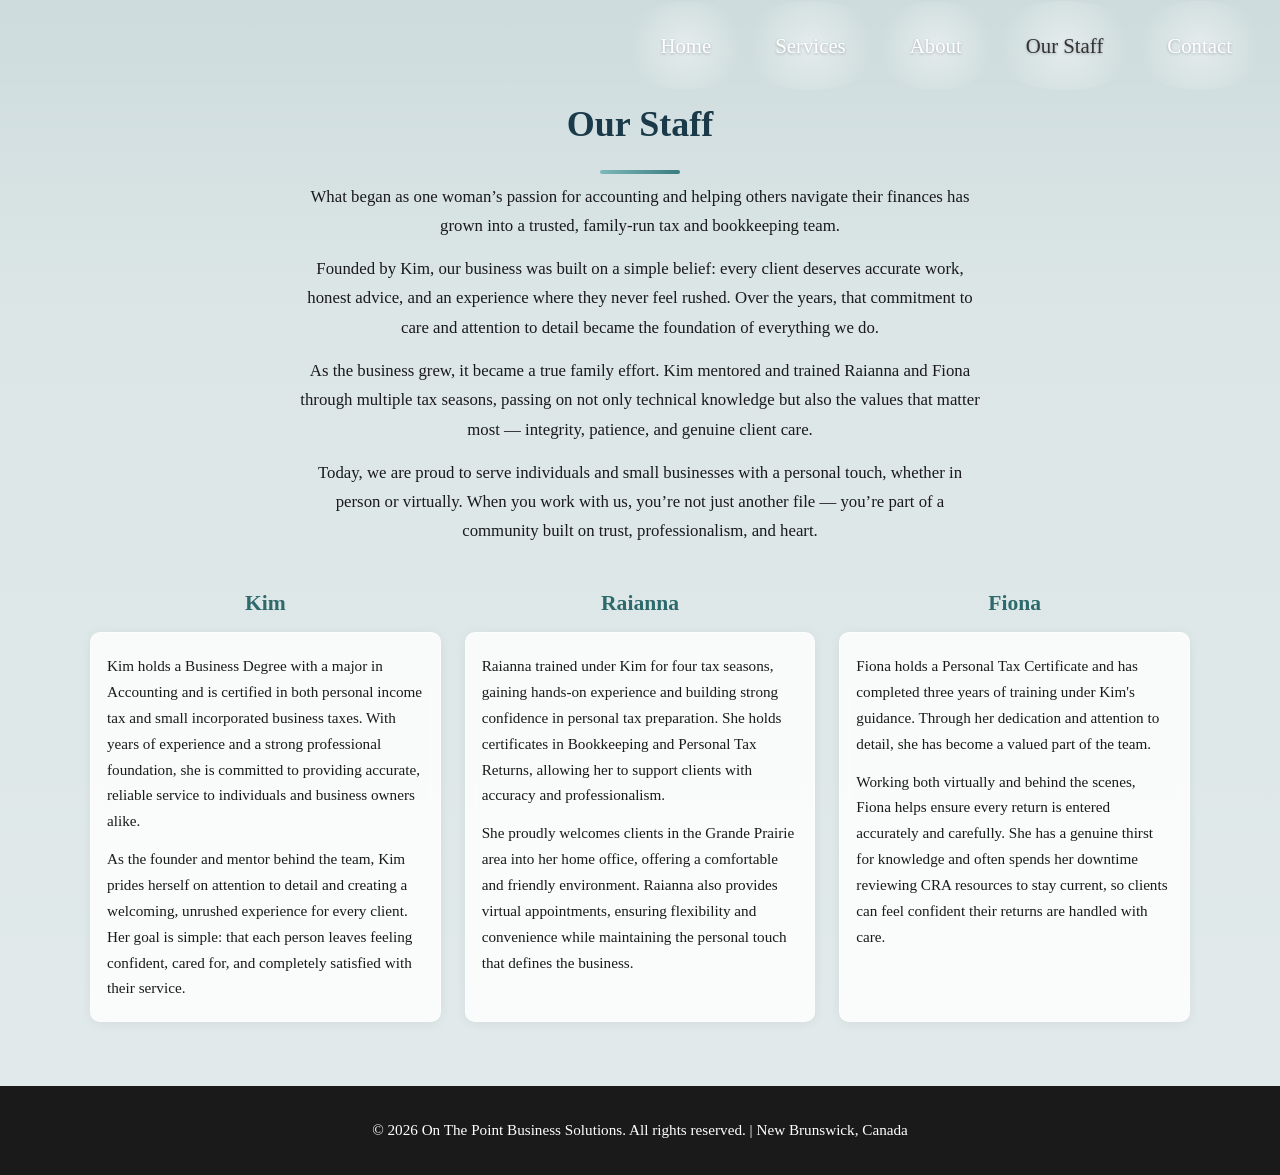
==== commit c0fa1462: "Add files via upload" ====
--- a/staff.html
+++ b/staff.html
@@ -7,8 +7,9 @@
     <link rel="stylesheet" href="styles.css">
     <link rel="stylesheet" href="https://cdnjs.cloudflare.com/ajax/libs/font-awesome/6.0.0/css/all.min.css">
     <style>
-        /* All on canadapic – Our Staff bio above, then 3 columns: name above, description in white transparent boxes */
+        /* Staff page: description centered, staff below, tabs top right */
         .staff-hero {
+            position: relative;
             min-height: 100vh;
             background-image: url('canadapic.png');
             background-size: cover;
@@ -32,15 +33,25 @@
         .staff-hero-inner .staff-title {
             text-align: center;
             margin-bottom: 0.5rem;
+            font-size: 2.25rem;
+            color: #1a3a4a;
+            font-weight: 700;
         }
         .staff-hero-inner .staff-intro {
             text-align: center;
-            margin: 0 0 2.5rem 0;
+            margin: 0 auto 2.5rem auto;
             max-width: 680px;
-            margin-left: auto;
-            margin-right: auto;
             margin-bottom: 2.5rem;
+            width: 100%;
         }
+        .staff-intro p {
+            text-align: center;
+            margin: 0 0 0.85rem 0;
+            font-size: 1.05rem;
+            line-height: 1.75;
+            color: #1a1a1a;
+        }
+        .staff-intro p:last-child { margin-bottom: 0; }
         .staff-columns {
             display: grid;
             grid-template-columns: repeat(3, 1fr);
@@ -61,7 +72,7 @@
         }
         .staff-bio-box {
             flex: 1;
-            min-height: 280px;
+            min-height: 260px;
             display: flex;
             flex-direction: column;
             background: rgba(255, 255, 255, 0.82);
@@ -71,6 +82,11 @@
             border-radius: 10px;
             border: 1px solid rgba(255,255,255,0.5);
             box-shadow: 0 2px 12px rgba(0,0,0,0.06);
+            animation: staff-box-strobe 2s ease-in-out infinite;
+        }
+        @keyframes staff-box-strobe {
+            0%, 100% { box-shadow: 0 2px 12px rgba(0,0,0,0.06), 0 0 0 rgba(90,200,200,0); }
+            50% { box-shadow: 0 2px 12px rgba(0,0,0,0.06), 0 0 20px 8px rgba(90,200,200,0.2); }
         }
         .staff-bio-box .staff-bio {
             margin: 0 0 0.75rem 0;
@@ -78,22 +94,38 @@
             color: #1a1a1a;
             line-height: 1.7;
         }
-        .staff-bio-box .staff-bio:last-child {
-            margin-bottom: 0;
-        }
+        .staff-bio-box .staff-bio:last-child { margin-bottom: 0; }
         @media (max-width: 768px) {
-            .staff-hero { padding: 5rem 1rem 3rem; }
-            .staff-tabs {
-                flex-wrap: wrap;
-                justify-content: center;
-                gap: 0.5rem;
-                padding: 0.85rem 0.5rem;
+            body.staff-page { overflow-x: hidden !important; }
+            /* Tabs fixed at top on mobile – not mixed in with content */
+            .staff-page .staff-tabs {
+                position: fixed !important;
+                top: 0 !important;
+                left: 0 !important;
+                right: 0 !important;
+                padding: 0.6rem 0.5rem !important;
+                justify-content: space-between !important;
+                flex-wrap: nowrap !important;
+                gap: 0.25rem !important;
+                background: linear-gradient(to bottom, rgba(0,0,0,0.4), rgba(0,0,0,0.2), transparent) !important;
+                z-index: 9999 !important;
             }
-            .staff-tabs a { font-size: 0.95rem; padding: 0.5rem 0.75rem; }
+            /* Hide Our Staff tab on mobile – already on this page */
+            .staff-page .staff-tabs a[href="staff.html"],
+            .staff-page .staff-tabs a.staff-nav-current { display: none !important; }
+            .staff-page .staff-tabs a { font-size: 0.8rem !important; padding: 0.4rem 0.35rem !important; white-space: nowrap !important; }
+            .staff-hero { padding-top: 4rem !important; padding-left: 1rem !important; padding-right: 1rem !important; padding-bottom: 3rem !important; }
             .staff-hero-inner .staff-title { font-size: 1.85rem; }
-            .staff-hero-inner .staff-intro { font-size: 1rem; margin-bottom: 2rem; }
-            .staff-columns { grid-template-columns: 1fr; gap: 1.5rem; }
-            .staff-bio-box { min-height: 220px; }
+            .staff-hero-inner .staff-intro { margin-bottom: 2rem; }
+            .staff-intro p { font-size: 0.98rem; }
+            /* Fix white boxes cutting off – mobile only */
+            .staff-page .staff-main,
+            .staff-page .staff-hero,
+            .staff-page .staff-hero-inner { overflow-x: hidden !important; max-width: 100vw !important; width: 100% !important; box-sizing: border-box !important; }
+            .staff-page .staff-hero-inner { padding: 0 !important; }
+            .staff-page .staff-columns { grid-template-columns: 1fr; gap: 1.5rem; width: 100% !important; max-width: 100% !important; padding: 0 !important; }
+            .staff-page .staff-column { max-width: 100% !important; width: 100% !important; box-sizing: border-box !important; overflow: hidden !important; }
+            .staff-page .staff-bio-box { min-height: 220px; max-width: 100% !important; width: 100% !important; box-sizing: border-box !important; }
             .staff-name { font-size: 1.25rem; }
             .staff-bio-box .staff-bio { font-size: 0.9rem; }
         }
@@ -106,13 +138,18 @@
                 <a href="index.html">Home</a>
                 <a href="index.html#services">Services</a>
                 <a href="index.html#about">About</a>
+                <a href="staff.html" class="staff-nav-current">Our Staff</a>
                 <a href="index.html#contact">Contact</a>
-                <a href="staff.html" class="staff-nav-current">Our Staff</a>
             </nav>
             <div class="staff-hero-overlay"></div>
             <div class="staff-hero-inner">
                 <h1 class="staff-title">Our Staff</h1>
-                <p class="staff-intro">Meet the people behind On The Point Business Solutions. Our team brings expertise, dedication, and a personal touch to every client relationship—from tax preparation and bookkeeping to payroll and business consulting.</p>
+                <div class="staff-intro">
+                    <p>What began as one woman’s passion for accounting and helping others navigate their finances has grown into a trusted, family-run tax and bookkeeping team.</p>
+                    <p>Founded by Kim, our business was built on a simple belief: every client deserves accurate work, honest advice, and an experience where they never feel rushed. Over the years, that commitment to care and attention to detail became the foundation of everything we do.</p>
+                    <p>As the business grew, it became a true family effort. Kim mentored and trained Raianna and Fiona through multiple tax seasons, passing on not only technical knowledge but also the values that matter most — integrity, patience, and genuine client care.</p>
+                    <p>Today, we are proud to serve individuals and small businesses with a personal touch, whether in person or virtually. When you work with us, you’re not just another file — you’re part of a community built on trust, professionalism, and heart.</p>
+                </div>
 
                 <div class="staff-columns">
                     <div class="staff-column">
--- a/styles.css
+++ b/styles.css
@@ -1246,6 +1246,13 @@
 
 .navbar {
     background: transparent;
+    padding: 0;
+    z-index: 1000;
+    border-bottom: none;
+    box-shadow: none;
+    margin: 0;
+    border: none;
+}
 
 /* MOBILE ONLY HERO MESSAGE CSS */
 @media (max-width: 768px) {
@@ -1290,15 +1297,6 @@
         background: #4a8c8c;
         box-shadow: 0 4px 16px rgba(107,183,183,0.18);
     }
-}
-
-    padding: 0;
-
-    z-index: 1000;
-    border-bottom: none;
-    box-shadow: none;
-    margin: 0;
-    border: none;
 }
 
 .navbar-container {
@@ -1917,7 +1915,7 @@
     min-height: 200px;
 }
 
-/* Tabs ON the canadapic image – same look as main page nav */
+/* Tabs ON the canadapic image – left-aligned on staff page like main page, with flicker */
 .staff-tabs {
     position: absolute;
     top: 0;
@@ -1929,6 +1927,57 @@
     align-items: center;
     gap: 0.5rem;
     padding: 1.25rem 1rem;
+}
+
+/* Staff page: tabs top right, same strobe as homepage */
+.staff-page .staff-tabs {
+    justify-content: flex-end;
+    position: absolute;
+    top: 0;
+    right: 0;
+    left: auto;
+    padding: 1rem 1.5rem;
+    margin-bottom: 0;
+    flex-wrap: wrap;
+    gap: 0.5rem 1rem;
+}
+
+/* Same font as homepage throughout staff page */
+.staff-page,
+.staff-page .staff-title,
+.staff-page .staff-intro,
+.staff-page .staff-intro p,
+.staff-page .staff-name,
+.staff-page .staff-bio-box .staff-bio {
+    font-family: 'Georgia', serif;
+}
+.staff-page .staff-tabs a {
+    color: var(--white);
+    font-weight: 500;
+    font-size: 1.3rem;
+    padding: 0.8rem 1.5rem;
+    border-radius: 0;
+    position: relative;
+    transition: color 0.3s;
+    text-decoration: none;
+    text-shadow: 0 1px 3px rgba(0,0,0,0.25);
+}
+.staff-page .staff-tabs a::before {
+    content: '';
+    position: absolute;
+    inset: -15px;
+    background: radial-gradient(circle, rgba(255, 255, 255, 0.45) 0%, rgba(255, 255, 255, 0) 70%);
+    border-radius: 50%;
+    animation: lighthouse-strobe 2s ease-in-out infinite;
+    pointer-events: none;
+    z-index: -1;
+}
+.staff-page .staff-tabs a:hover {
+    color: var(--sky-blue);
+}
+.staff-page .staff-tabs a.staff-nav-current {
+    color: var(--sky-blue);
+    background: transparent;
 }
 
 .staff-tabs a {
@@ -2094,7 +2143,9 @@
         gap: 0.75rem;
         padding: 1rem 0.5rem;
     }
+    .staff-page .staff-tabs { justify-content: flex-end; }
     .staff-tabs a { font-size: 0.9rem; }
+    .staff-page .staff-tabs a { font-size: 1.1rem; }
     .staff-hero {
         min-height: 55vh;
         padding: 4rem 1rem 4rem;
@@ -2243,7 +2294,7 @@
     .hero-solid-message { font-size: 0.85rem !important; line-height: 1.3 !important; }
     .hero-solid-btn { padding: 8px 20px !important; font-size: 0.85rem !important; }
     header.navbar, .navbar {
-        position: fixed !important; top: 0 !important; left: 0 !important; right: 0 !important; width: 100% !important;
+        position: absolute !important; top: 0 !important; left: 0 !important; right: 0 !important; width: 100% !important;
         z-index: 9999 !important;
         background: linear-gradient(to bottom, rgba(0,0,0,0.45), rgba(0,0,0,0.2), transparent) !important;
         box-shadow: none !important; padding: 14vh 1rem 0.5rem 1rem !important;
@@ -2256,19 +2307,24 @@
     .navbar .hamburger {
         display: flex !important; flex-direction: column !important; align-items: center !important; justify-content: center !important;
         background: rgba(0,0,0,0.5) !important; border-radius: 50% !important;
-        padding: 0.5rem !important; border: 1px solid rgba(255,255,255,0.3) !important;
+        padding: 0.6rem !important; min-width: 44px !important; min-height: 44px !important;
+        border: 1px solid rgba(255,255,255,0.3) !important;
+        cursor: pointer !important; -webkit-tap-highlight-color: transparent !important;
+        position: relative !important; z-index: 10001 !important; pointer-events: auto !important;
     }
     .navbar .hamburger span { width: 22px !important; height: 2px !important; background: #fff !important; margin: 2px 0 !important; }
     .nav-menu {
-        position: fixed !important; top: calc(14vh + 145px) !important; right: 8px !important; left: auto !important;
-        width: 200px !important; background: rgba(107, 183, 183, 0.95) !important;
-        border-radius: 12px !important; padding: 8px 0 !important;
+        position: fixed !important; top: calc(14vh + 130px) !important; right: 8px !important; left: auto !important;
+        width: 200px !important; max-height: min(320px, calc(100vh - 20vh)) !important; overflow-y: auto !important;
+        -webkit-overflow-scrolling: touch !important;
+        background: rgba(107, 183, 183, 0.98) !important;
+        border-radius: 12px !important; padding: 10px 0 14px 0 !important;
         display: none !important; flex-direction: column !important; z-index: 9998 !important;
         box-shadow: 0 4px 16px rgba(0,0,0,0.3) !important;
     }
     .nav-menu.active { display: flex !important; }
     .nav-list { flex-direction: column !important; padding: 0 !important; margin: 0 !important; }
-    .nav-item { width: 100% !important; padding: 12px 18px !important; text-align: right !important; }
+    .nav-item { width: 100% !important; padding: 14px 18px !important; text-align: right !important; }
     .nav-link { color: #222 !important; font-size: 1.1rem !important; display: block !important; }
     .services::before { display: none !important; }
     .services {
